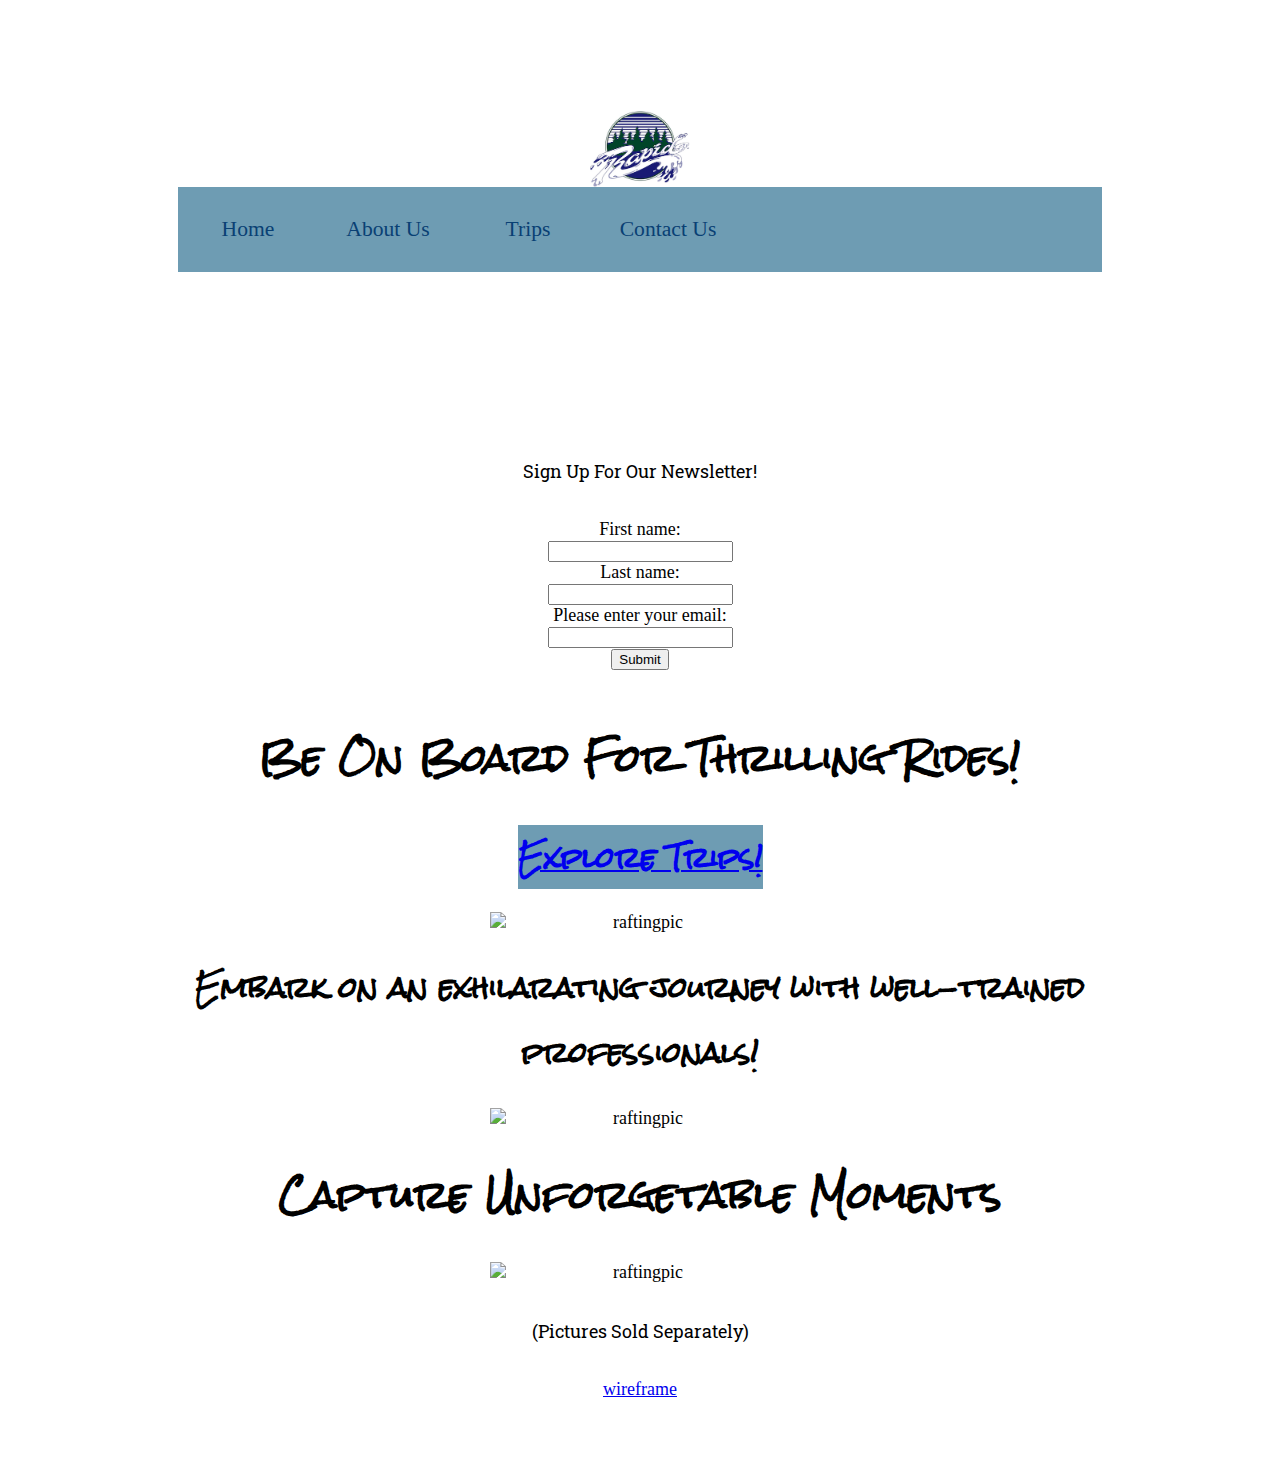
==== wwr/index.html @ 8158c091 "commit" ====
<!DOCTYPE html>
<html lang="en-US">

<head> 
    <meta charset="utf-8"> 
    <meta name="viewport" content="width=device-width,initial-scale=1.0"> 
    <link rel="stylesheet" href="styles/rafting.css">
    <title>Home</title>
</head>

<body> 
  <div id="content">
  <header>
    < a id="logo_link" href="index.html">
    <img class= "logo" src="images/logo.jpg" alt="logo" width="100">
    <div class="center">
    </a>
    <nav>
    <a href="home.html">Home</a>
    <a href="about.html">About Us</a>
    <a href="trips.html">Trips</a>
    <a href="contact.html">Contact Us</a>
    </nav>
    </div>
    <div class="center">
      <h1> Rapids Rafting</h1>
    </div>
</header>

<div class="center">
  <form action="/action_page.php">
    <p>Sign Up For Our Newsletter!</p>
    <label for="fname">First name:</label><br>
    <input type="text" id="fname" name="fname"><br>
    <label for="lname">Last name:</label><br>
    <input type="text" id="lname" name="lname"><br>
    <label for="email">Please enter your email:</label><br>
    <input type="text" id="email" name="email"><br>
    <button type="submit" value="Submit">Submit</button>
</form>
</div>
<br>
<h1>Be On Board For Thrilling Rides!</h1>
<h2><a href="trips.html"><span style="background-color:#6E9CB3;">Explore Trips!</span></a></h2>
<img src="images/whitecapraft.webp" alt="raftingpic" width="300">
<h2> Embark on an exhilarating journey with well-trained professionals!</h2>
<img src="images/groupblueraft.avif" alt="raftingpic" width="300">
<h1> Capture Unforgetable Moments</h1>
<img src="images/adventureraft.jpg" alt="raftingpic" width="300">
<p>(Pictures Sold Separately)</p>

    
    <footer>
     <a href="images/wireframe2.jpg"> wireframe</a>
    </footer>
</body>
</html>
---- wwr/styles/rafting.css ----
@import url('https://fonts.googleapis.com/css2?family=Roboto+Slab:wght@200&family=Rock+Salt&display=swap');
main {
    max-width: 840px;
}

:root {
    --primary-color: #6E9CB3;
    --secondary-color: #F7D418;
    --accent1-color: #D5F7E8;
    --accent2-color: #806D41;

    --heading-font: "Rock Salt";
    --paragraph-font: "Roboto Slab", Helvetica, sans-serif;

    --headline-color-on-color: white; /* headlines on a colored background */ 
    --paragraph-color-on-white: #0D1B2A; /* paragraph text on a white background */ 
    --paragraph-color-on-color: white; /* paragraph text on a colored background */ 
    --nav-background-color: #6E9CB3;
    --nav-link-color: #094074;
    --nav-hover-link-color: #6E9CB3;
    --nav-hover-background-color: #6E9CB3;
}

body {
    max-width: 960px;
    margin: 0 auto;
    padding: 4em;
    font-size: 18px;
    text-align: center;
  }
  img {
    display: block;
    margin: 0 auto;
    max-width: 300px;
  }
  h1, h2, h3, h4, h5, h6 {
    font-family: var(--heading-font);
  }
  h2 {
    text-align: center;
  }
  hr {
    height: 3px;
    margin: 35px 0;
    background: var(--accent1-color);
  }
  header {
    padding: 1em;
    text-align: center;
    color: var(--headline-color-on-color);
    background-color: var(--paragraph-background-color);
  }
  header > h1, header > h2 {
    color: var(--headline-color-on-color);
  }
  p {
    font-family: var(--paragraph-font);
    padding: 1em;
  }
  .colors {
    width: 100%;
    min-width: 350px;
    margin: 30px auto;
    text-align: center;
  }
  .colors th {
    background-color: #999;
  }
  .colors td{
    width: 25%;
    height: 3em;
  }
  .primary {
    background-color: var(--primary-color);
  }
  .secondary {
    background-color: var(--secondary-color);
  }
  .accent1 {
    background-color: var(--accent1-color);
  }
  .accent2{
    background-color: var(--accent2-color);
  }
  p.colored {
    background-color: var(--paragraph-background-color);
    color: var(--paragraph-color-on-color);
  }
  nav {
    background-color: var(--nav-background-color);
    line-height: 3em;
    text-align: center;
    font-size: 1.2em;
  }
  nav  {
    list-style-type: none;
    display: flex;
  }
  nav a {
    padding:1em;
    min-width: 120px;
    text-decoration: none;
    padding: 10px;
  }
  nav a:link, nav a:visited {
    color: var(--nav-link-color);
  }
  nav a:hover {
    color: var(--nav-hover-link-color);
    background-color: var(--nav-hover-background-color);
  }
  .sitemap {
    display: grid;
    justify-content: center;
  
    grid-template-columns: repeat(6, 15%);
    grid-template-rows: 3em 1.5em 1.5em 3em;
    grid-template-areas: ". . home home . ."
      ". . . top . ."
      ". left left right right ."
      "page2 page2 . . page3 page3";
  }
  .sitemap > div {
    text-align: center;
  }
  .sm-home {
    grid-area: home;
    background-color: #ccc;
    line-height: 3em;
  }
  .sm-page2 {
    grid-area: page2;
    background-color: #ccc;
    line-height: 3em;
  }
  .sm-page3 {
    grid-area: page3;
    background-color: #ccc;
    line-height: 3em;
  }
  .top {
    grid-area: top;
    border-left: 1px solid;
  }
  .left {
    grid-area: left;
    border-top: 1px solid;
    border-left: 1px solid;
  }
  .right {
    grid-area: right;
    border-top: 1px solid;
    border-right: 1px solid;
  }
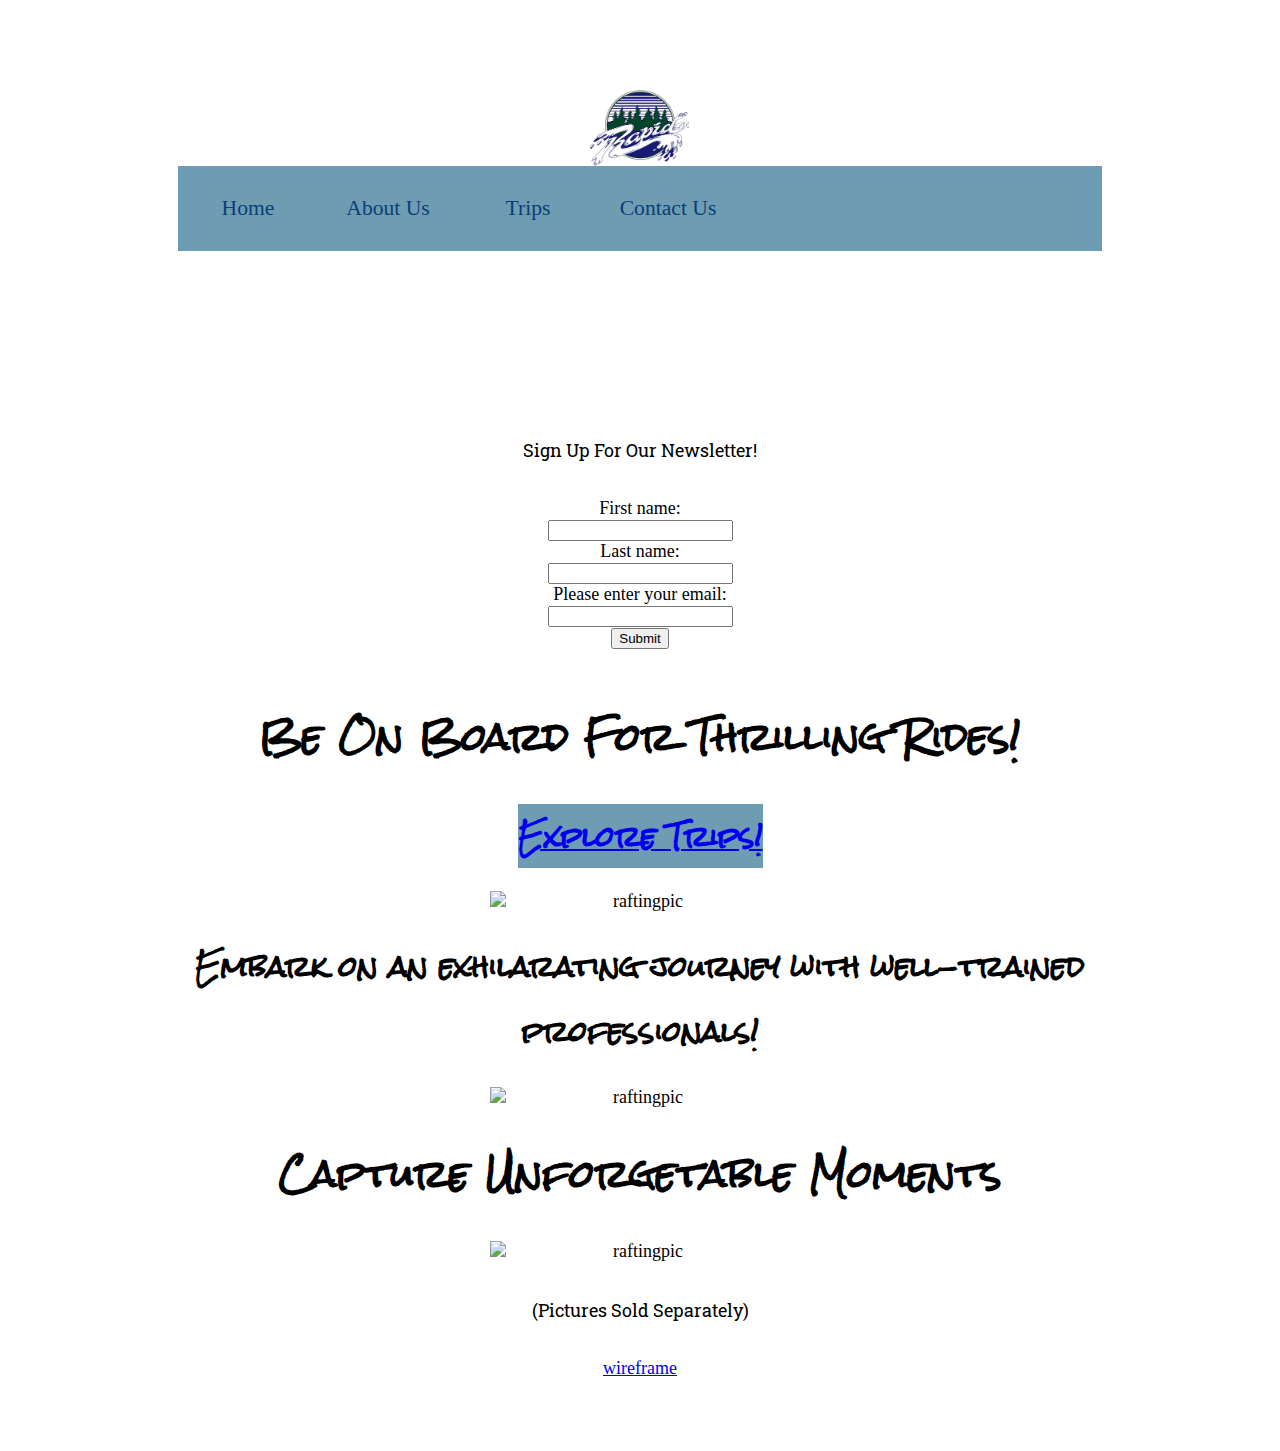
==== commit 29e53810: "commit" ====
--- a/wwr/index.html
+++ b/wwr/index.html
@@ -11,7 +11,7 @@
 <body> 
   <div id="content">
   <header>
-    < a id="logo_link" href="index.html">
+    <a id="logo_link" href="index.html">
     <img class= "logo" src="images/logo.jpg" alt="logo" width="100">
     <div class="center">
     </a>
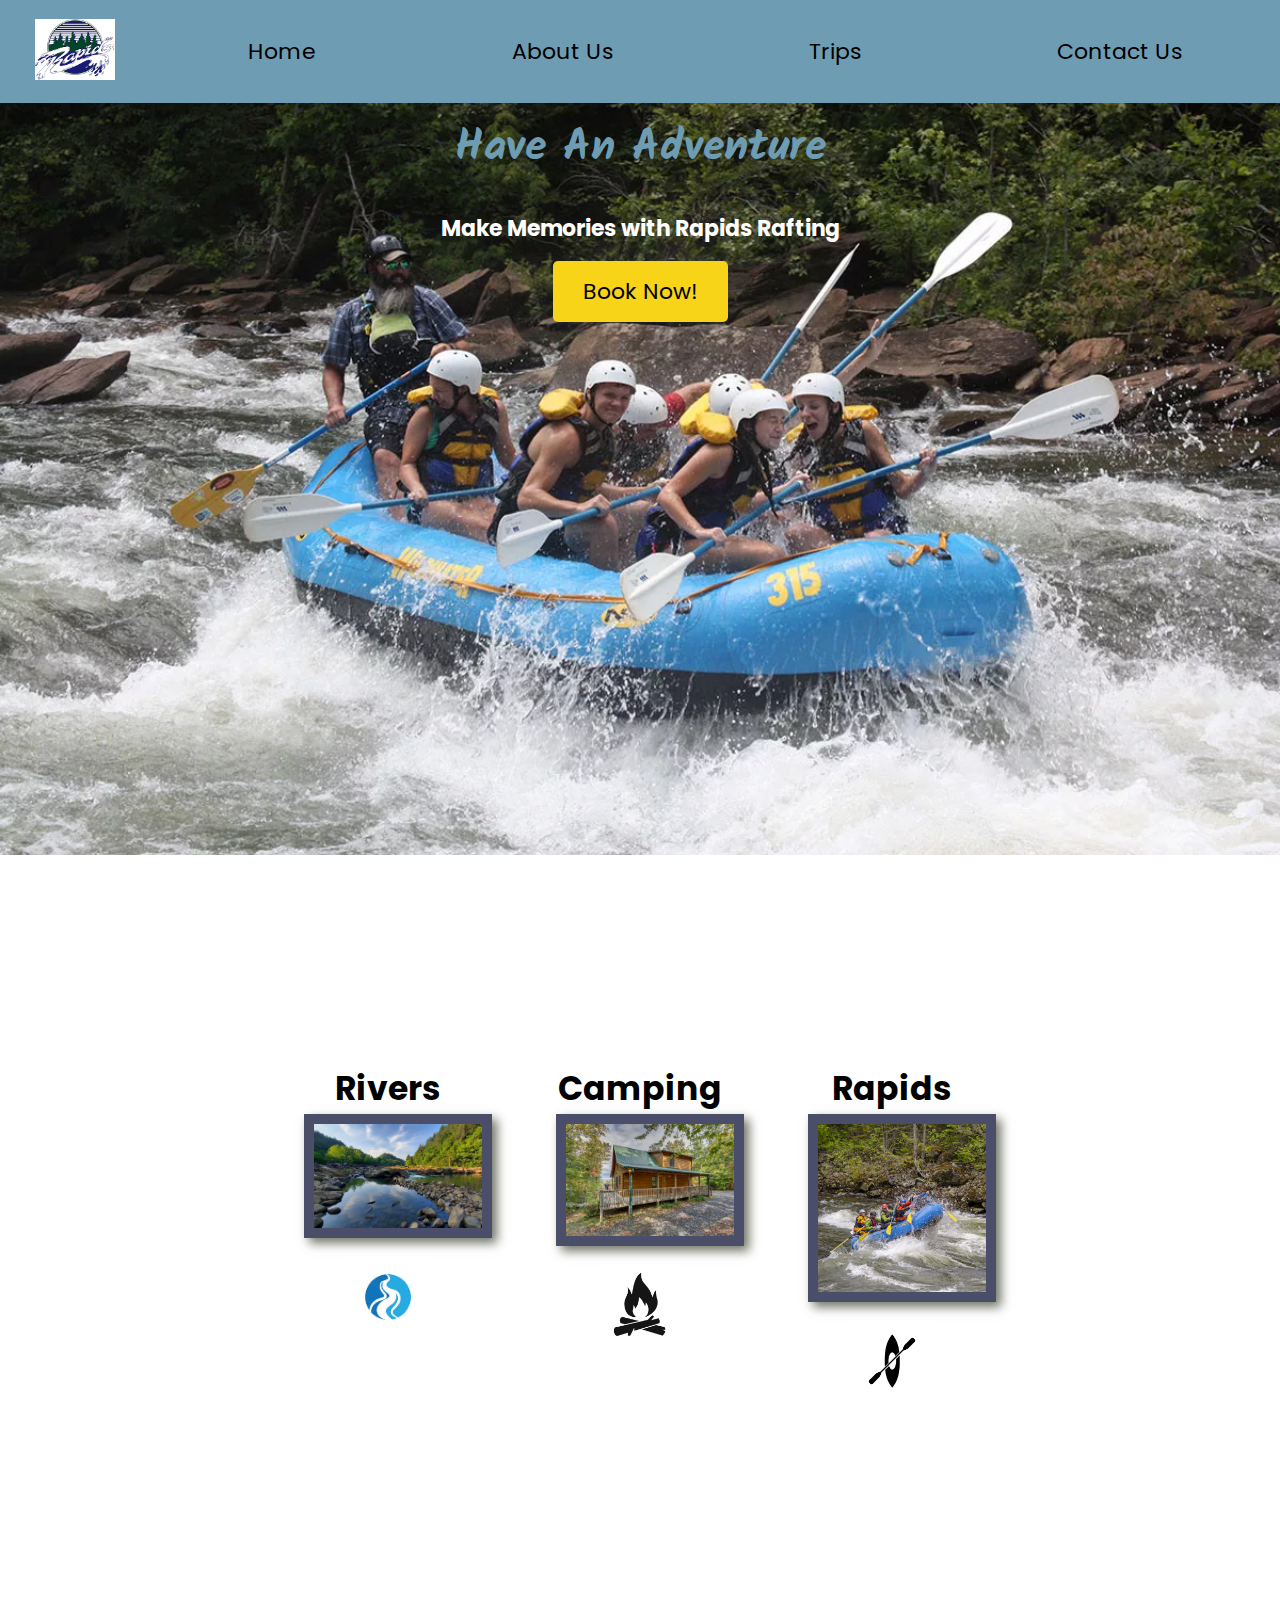
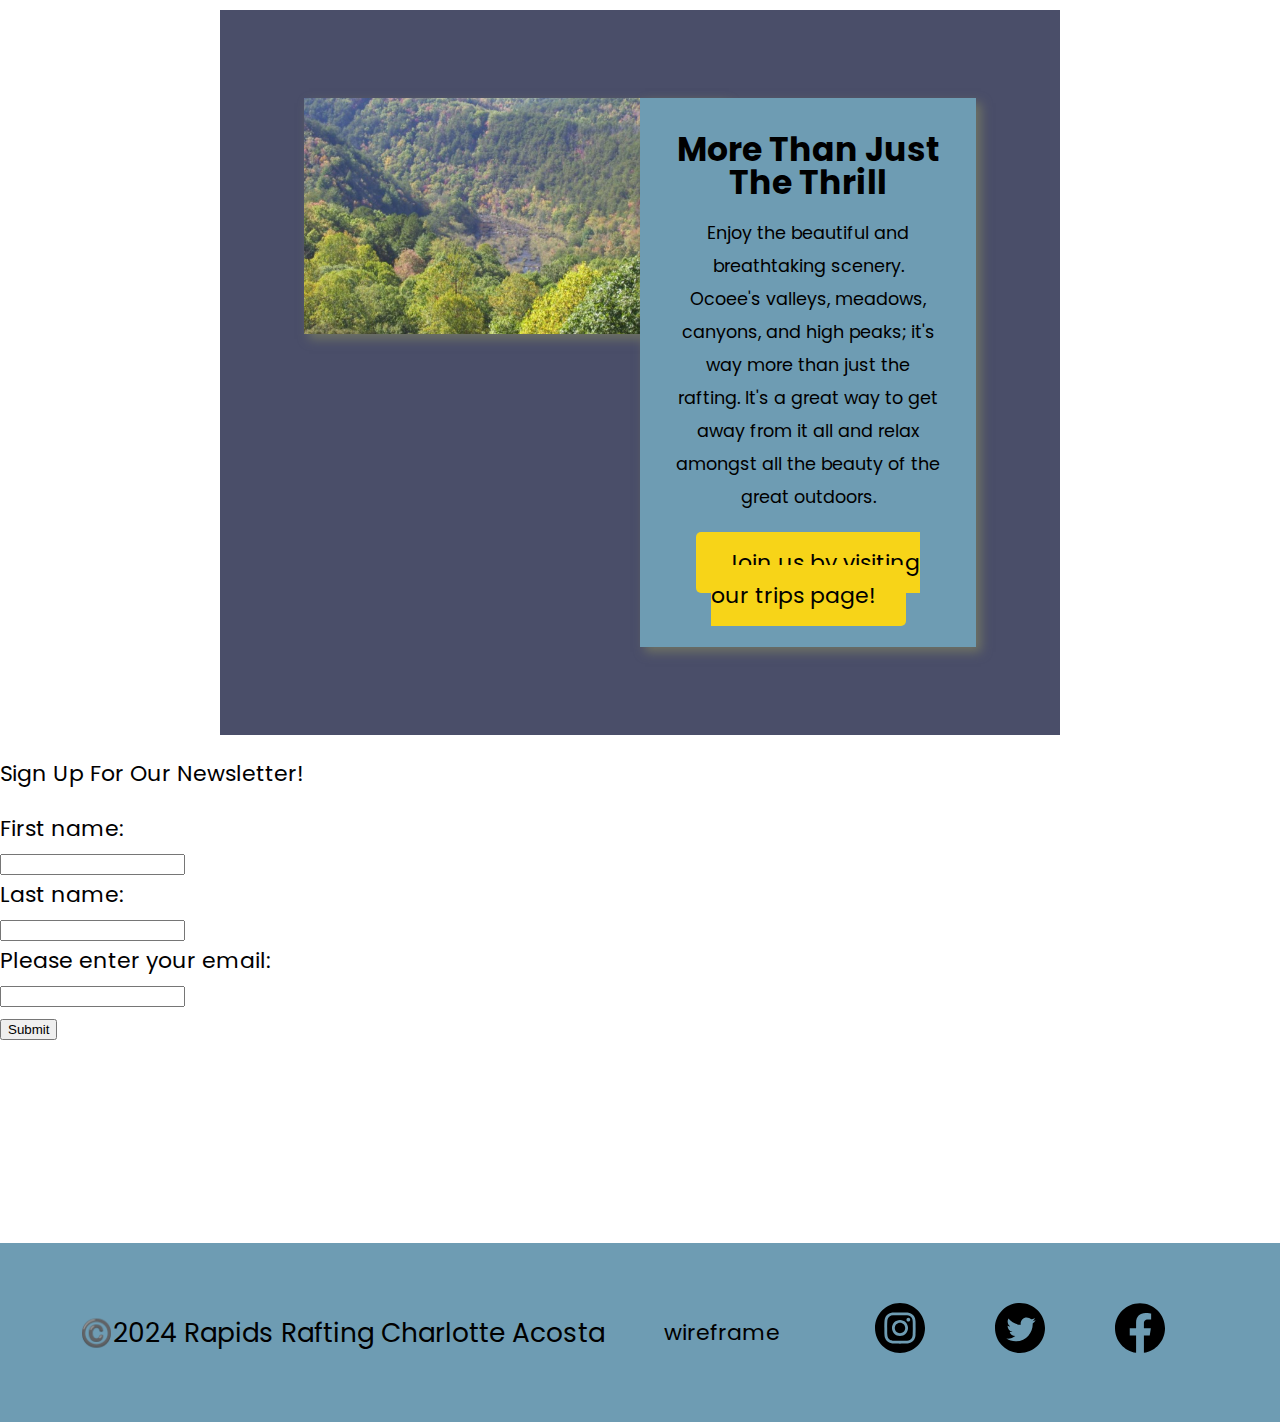
==== commit 97639845: "commit" ====
--- a/wwr/index.html
+++ b/wwr/index.html
@@ -11,8 +11,8 @@
 <body> 
   <div id="content">
   <header>
-    <a id="logo_link" href="index.html">
-    <img class= "logo" src="images/logo.jpg" alt="logo" width="100">
+    <a id="logo_link" href="home.html">
+    <img class= "logo" src="images/logo.jpg" alt="logo" width="200">
     <div class="center">
     </a>
     <nav>
@@ -22,10 +22,44 @@
     <a href="contact.html">Contact Us</a>
     </nav>
     </div>
-    <div class="center">
-      <h1> Rapids Rafting</h1>
-    </div>
 </header>
+
+<div id="hero">
+  <div id="hero-box">
+      <img id="hero-img" src="images/hero.jpg" alt="People enjoying rafting">
+  </div>
+  <section id="hero-msg">
+      <h1 class="home-title">Have An Adventure</h1>
+      <h4>Make Memories with Rapids Rafting</h4>
+      <div class="button-box">
+          <a class="book" href="contact.html">Book Now!</a>
+      </div>
+  </section>
+</div>
+<main class="home-grid">
+  <section class="rivers-card">
+    <h2>Rivers</h2>
+      <img class="card-img" src="images/rivers.jpg" alt="River in forest">
+      <img class="icon" src="images/river_icon.jpg" alt="river icon" width="100">
+  </section>
+  <section class="camping-card">
+    <h2>Camping</h2>
+      <img class="card-img" src="images/camping.jpg" alt="Tent in mountains">
+      <img class="icon" src="images/fire_icon.jpg" alt="fire icon" width="100">
+  </section>
+  <section class="rapids-card">
+    <h2>Rapids</h2>
+      <img class="card-img" src="images/rapids.jpg" alt="Rafting boat">
+      <img class="icon" src="images/oars.jpg" alt="oars icon" width="100">
+  </section>
+  <div id="background"></div>
+  <img class="mountains" src="images/mountains.jpg" alt="Misty mountains">
+  <section class="msg">
+      <h2>More Than Just The Thrill</h2>
+      <p>Enjoy the beautiful and breathtaking scenery. Ocoee's valleys, meadows, canyons, and high peaks; it's way more than just the rafting. It's a great way to get away from it all and relax amongst all the beauty of the great outdoors. </p>
+      <a class="join" href="trips.html">Join us by visiting our trips page!</a>
+  </section>
+</main>
 
 <div class="center">
   <form action="/action_page.php">
@@ -38,20 +72,25 @@
     <input type="text" id="email" name="email"><br>
     <button type="submit" value="Submit">Submit</button>
 </form>
-</div>
-<br>
-<h1>Be On Board For Thrilling Rides!</h1>
-<h2><a href="trips.html"><span style="background-color:#6E9CB3;">Explore Trips!</span></a></h2>
-<img src="images/whitecapraft.webp" alt="raftingpic" width="300">
-<h2> Embark on an exhilarating journey with well-trained professionals!</h2>
-<img src="images/groupblueraft.avif" alt="raftingpic" width="300">
-<h1> Capture Unforgetable Moments</h1>
-<img src="images/adventureraft.jpg" alt="raftingpic" width="300">
-<p>(Pictures Sold Separately)</p>
+ 
+<footer>
+  <p>©️2024  Rapids Rafting Charlotte Acosta</p>
+  <a href="images/wireframe2.jpg"> wireframe</a>
 
-    
-    <footer>
-     <a href="images/wireframe2.jpg"> wireframe</a>
-    </footer>
+  <nav class="sociallinks">
+  
+      <a href="http://instagram.com">
+          <img src="images/instagram.svg" alt="Instagram" width="50">
+      </a>
+      <a href="http://twitter.com">
+          <img src="images/twitter.svg" alt="Twitter" width="50">
+      </a>
+
+      <a href="http://facebook.com">
+          <img src="images/facebook.svg" alt="Facebook" width="50">
+      </a>
+  </nav>
+
+</footer>
 </body>
 </html>--- a/wwr/styles/rafting.css
+++ b/wwr/styles/rafting.css
@@ -1,154 +1,388 @@
+@import url('https://fonts.googleapis.com/css2?family=Kalam&family=Poppins&display=swap');
 @import url('https://fonts.googleapis.com/css2?family=Roboto+Slab:wght@200&family=Rock+Salt&display=swap');
 main {
-    max-width: 840px;
+    max-width:840px;
+    margin:0 auto;
 }
 
 :root {
-    --primary-color: #6E9CB3;
-    --secondary-color: #F7D418;
-    --accent1-color: #D5F7E8;
-    --accent2-color: #806D41;
-
-    --heading-font: "Rock Salt";
-    --paragraph-font: "Roboto Slab", Helvetica, sans-serif;
-
-    --headline-color-on-color: white; /* headlines on a colored background */ 
-    --paragraph-color-on-white: #0D1B2A; /* paragraph text on a white background */ 
-    --paragraph-color-on-color: white; /* paragraph text on a colored background */ 
-    --nav-background-color: #6E9CB3;
-    --nav-link-color: #094074;
-    --nav-hover-link-color: #6E9CB3;
-    --nav-hover-background-color: #6E9CB3;
+  --primary-color: #6E9CB3;
+  --secondary-color: #F7D418;
+  --accent1-color: #D5F7E8;
+  --accent2-color: #806D41;
+
+
+  --heading-font: "Rock Salt";
+  --paragraph-font: "Roboto Slab", Helvetica, sans-serif;
+
+
+  --headline-color-on-color: white; /* headlines on a colored background */
+  --paragraph-color-on-white: #0D1B2A; /* paragraph text on a white background */
+  --paragraph-color-on-color: white; /* paragraph text on a colored background */
+  --nav-background-color: #6E9CB3;
+  --nav-link-color: #094074;
+  --nav-hover-link-color: #6E9CB3;
+  --nav-hover-background-color: #6E9CB3;
+
+}
+nav a{
+    text-align:center;
+    color:#000;
+    text-decoration:none;
+    padding: 35px;
+
+}
+nav {
+    display: flex;
+    justify-content: space-around; 
+}
+#background {
+    height:725px;
+    background-color: #4A4E69 ;
+    grid-column: 1/11;
+    grid-row: 4/9;
+}
+
+.book,.join {
+    background-color:#F7D418;
+    color:#000;
+    text-decoration:none;
+    text-align: center;
+    padding: 15px 30px;
+    margin-top: 50px;
+    border-radius: 5px;
+}
+
+footer {
+    background-color:#6E9CB3;
+    color:#000;
+    padding: 25px 50px;
+    margin-top: 200px;
+    display: flex;
+    justify-content: space-around;
+    align-items: center;
+}
+
+footer a {
+    color:#000;
+    text-decoration:none;
+}
+
+footer p {
+    font-size: 1.2em;
+}
+
+footer p a:hover {
+    text-decoration: underline;
+}
+
+footer a:hover {
+    color:#FFF;
+}
+
+#hero-img {
+    width:100%;
+}
+
+#hero {
+    display: grid;
+    grid-template-columns: 1fr 3fr 1fr;
+    margin-top: -100px;
+}
+
+#hero-box {
+    grid-column: 1/4;
+    grid-row: 1/3;
+    z-index: -1;
+}
+
+#hero-msg {
+    grid-column: 2/3;
+    grid-row: 1/2;
+    margin-top: 100px;
+}
+
+nav a:hover,.book:hover,.join:hover {
+    background-color:#6E9CB3;
+    color:#FFF;
+}
+h4,.msg h2 {
+    color:#000;
+}
+
+#hero-msg h4 {
+    text-align: center;
+    color: white;
+}
+
+#hero-msg h1,#hero-msg div,.button-box,main section {
+    text-align: center;
+}
+
+header {
+    background-color:#6E9CB3;
+    display: grid;
+    grid-template-columns: 150px auto;
 }
 
 body {
-    max-width: 960px;
-    margin: 0 auto;
-    padding: 4em;
-    font-size: 18px;
-    text-align: center;
-  }
-  img {
-    display: block;
-    margin: 0 auto;
-    max-width: 300px;
-  }
-  h1, h2, h3, h4, h5, h6 {
-    font-family: var(--heading-font);
-  }
-  h2 {
-    text-align: center;
-  }
-  hr {
-    height: 3px;
-    margin: 35px 0;
-    background: var(--accent1-color);
-  }
-  header {
-    padding: 1em;
-    text-align: center;
-    color: var(--headline-color-on-color);
-    background-color: var(--paragraph-background-color);
-  }
-  header > h1, header > h2 {
-    color: var(--headline-color-on-color);
-  }
-  p {
-    font-family: var(--paragraph-font);
-    padding: 1em;
-  }
-  .colors {
-    width: 100%;
-    min-width: 350px;
-    margin: 30px auto;
-    text-align: center;
-  }
-  .colors th {
-    background-color: #999;
-  }
-  .colors td{
-    width: 25%;
-    height: 3em;
-  }
-  .primary {
-    background-color: var(--primary-color);
-  }
-  .secondary {
-    background-color: var(--secondary-color);
-  }
-  .accent1 {
-    background-color: var(--accent1-color);
-  }
-  .accent2{
-    background-color: var(--accent2-color);
-  }
-  p.colored {
-    background-color: var(--paragraph-background-color);
-    color: var(--paragraph-color-on-color);
-  }
-  nav {
-    background-color: var(--nav-background-color);
-    line-height: 3em;
-    text-align: center;
-    font-size: 1.2em;
-  }
-  nav  {
-    list-style-type: none;
-    display: flex;
+    background-color: #FFF;
+    font-family: Poppins, Helvetica, sans-serif;
+    font-size: 22px;
+    margin: 0;
+    padding: 0;
+}
+
+.logo {
+width:80px;
+}
+.home-title {
+    color:#6E9CB3;
+    font-family: Kalam;
+    font-size: 2em;
+    margin-top: 10px;
+}
+.msg p {
+    color:#000;
+    font-size: .8em;
+    padding-bottom: 15px;
+}
+.msg {
+    background-color:#6E9CB3;
+    line-height: 1.5em;
+    padding: 35px;
+    grid-column: 6/10;
+    grid-row: 6/7;
+    box-shadow: 5px 5px 10px #6f7364;
+}
+h2 {
+    margin: 0;
+}
+#logo_link {
+    padding-top: 5px;
+    justify-self: center;
+    align-self: center;
+}
+.icon {
+    width: 80px;
+    padding-top: 10px;
+}
+footer .social img {
+    padding-top: 15px;
+}
+.rivers-card, .camping-card, .rapids-card {
+    margin: 200px 0;
+}
+.card-img {
+    border: 10px solid #4A4E69;
+    transition: transform .5s;
+    box-shadow: 5px 5px 10px #6f7364;
+}
+.card-img:hover {
+    opacity: .6;
+    transform: scale(1.1);
+}
+.main section img {
+    box-sizing: border-box;
+}
+.home-grid {
+    display: grid;
+    grid-template-columns: repeat(10, 1fr);
+}
+.card-img, .mountains {
+    width: 100%
+}
+.rivers-card {
+    grid-column: 2/4;
+    grid-row: 2/3;
+}
+.camping-card {
+    grid-column: 5/7;
+    grid-row: 2/3;
+}
+.rapids-card {
+    grid-column: 8/10;
+    grid-row: 2/3;
+}
+.mountains {
+    grid-column: 2/7;
+    grid-row: 5/8;
+    box-shadow: 5px 5px 10px #6f7364;
+}
+
+/* ------------------------- ABOUT US PAGE ------------------------- */
+.title-aboutus {
+    text-align: center;
+}
+.title-aboutus h2 {
+    margin-top: 70px;
+}
+.title-aboutus img {
+.center{
+  display: block;
+  margin-left: auto;
+  margin-right: auto;
+    width: 30%;
+}
+}
+
+.aboutus-grid {
+    display: grid;
+    grid-template-columns: repeat(3, 1fr);
+    text-align: center;
+    box-sizing: border-box;
+    
+    
+}
+.question{
+    background: #F7D418;
+    margin: 70px;
+    word-wrap: break-word;
+    vertical-align: middle;
+    
+
+}
+.aboutus-grid .question h3  {
+    font-size: 16px;
+    padding: 10px;
+}
+.aboutus-grid .question p {
+    font-size: 14px;
+    padding: 10px;
+}
+.aboutus-grid .question li {
+    font-size: 14px;
+    padding: 5px;
+}
+
+
+
+@media screen and (max-width: 900px) {
+    #hero, .home-grid {
+        display: block;
+        height: auto;
+    }
+    nav, footer {
+        flex-direction: column;
+    }
+    nav a {
+        display: block;
+        padding: 15px;
+    }
+    #hero {
+        margin-top: 0;
+    }
+    #hero-msg {
+        margin-top: 0;
+    }
+    #hero-msg h4 {
+        display: none;
+    }
+    .home-title {
+        font-size: 25px;
+        color: #6f7364;
+    }
+    .rivers-card, .camping-card, .rapids-card { 
+        margin: 50px auto;
+        width: 60%;
+    }
+    #background {
+        display: none;
+    }
+    .mountains, .msg {
+        width: 80%;
+        display: block;
+        margin: 0 auto;
+    }
+    footer {
+        margin-top: 25px;
+    }
+}
+/* ------------------------- TRIPS PAGE ------------------------- */
+.title-trips {
+  text-align: center;
+}
+.title-trips h2 {
+  margin-top: 70px;
+}
+.title-trips img {
+.center{
+display: block;
+margin-left: auto;
+margin-right: auto;
+  width: 30%;
+}
+}
+
+.aboutus-grid {
+  display: grid;
+  grid-template-columns: repeat(3, 1fr);
+  text-align: center;
+  box-sizing: border-box;
+  
+  
+}
+.question{
+  background: #F7D418;
+  margin: 70px;
+  word-wrap: break-word;
+  vertical-align: middle;
+  
+
+}
+.aboutus-grid .question h3  {
+  font-size: 16px;
+  padding: 10px;
+}
+.aboutus-grid .question p {
+  font-size: 14px;
+  padding: 10px;
+}
+.aboutus-grid .question li {
+  font-size: 14px;
+  padding: 5px;
+}
+
+
+
+@media screen and (max-width: 900px) {
+  #hero, .home-grid {
+      display: block;
+      height: auto;
+  }
+  nav, footer {
+      flex-direction: column;
   }
   nav a {
-    padding:1em;
-    min-width: 120px;
-    text-decoration: none;
-    padding: 10px;
-  }
-  nav a:link, nav a:visited {
-    color: var(--nav-link-color);
-  }
-  nav a:hover {
-    color: var(--nav-hover-link-color);
-    background-color: var(--nav-hover-background-color);
-  }
-  .sitemap {
-    display: grid;
-    justify-content: center;
-  
-    grid-template-columns: repeat(6, 15%);
-    grid-template-rows: 3em 1.5em 1.5em 3em;
-    grid-template-areas: ". . home home . ."
-      ". . . top . ."
-      ". left left right right ."
-      "page2 page2 . . page3 page3";
-  }
-  .sitemap > div {
-    text-align: center;
-  }
-  .sm-home {
-    grid-area: home;
-    background-color: #ccc;
-    line-height: 3em;
-  }
-  .sm-page2 {
-    grid-area: page2;
-    background-color: #ccc;
-    line-height: 3em;
-  }
-  .sm-page3 {
-    grid-area: page3;
-    background-color: #ccc;
-    line-height: 3em;
-  }
-  .top {
-    grid-area: top;
-    border-left: 1px solid;
-  }
-  .left {
-    grid-area: left;
-    border-top: 1px solid;
-    border-left: 1px solid;
-  }
-  .right {
-    grid-area: right;
-    border-top: 1px solid;
-    border-right: 1px solid;
-  }+      display: block;
+      padding: 15px;
+  }
+  #hero {
+      margin-top: 0;
+  }
+  #hero-msg {
+      margin-top: 0;
+  }
+  #hero-msg h4 {
+      display: none;
+  }
+  .home-title {
+      font-size: 25px;
+      color: #6f7364;
+  }
+  .rivers-card, .camping-card, .rapids-card { 
+      margin: 50px auto;
+      width: 60%;
+  }
+  #background {
+      display: none;
+  }
+  .mountains, .msg {
+      width: 80%;
+      display: block;
+      margin: 0 auto;
+  }
+  footer {
+      margin-top: 25px;
+  }
+}
